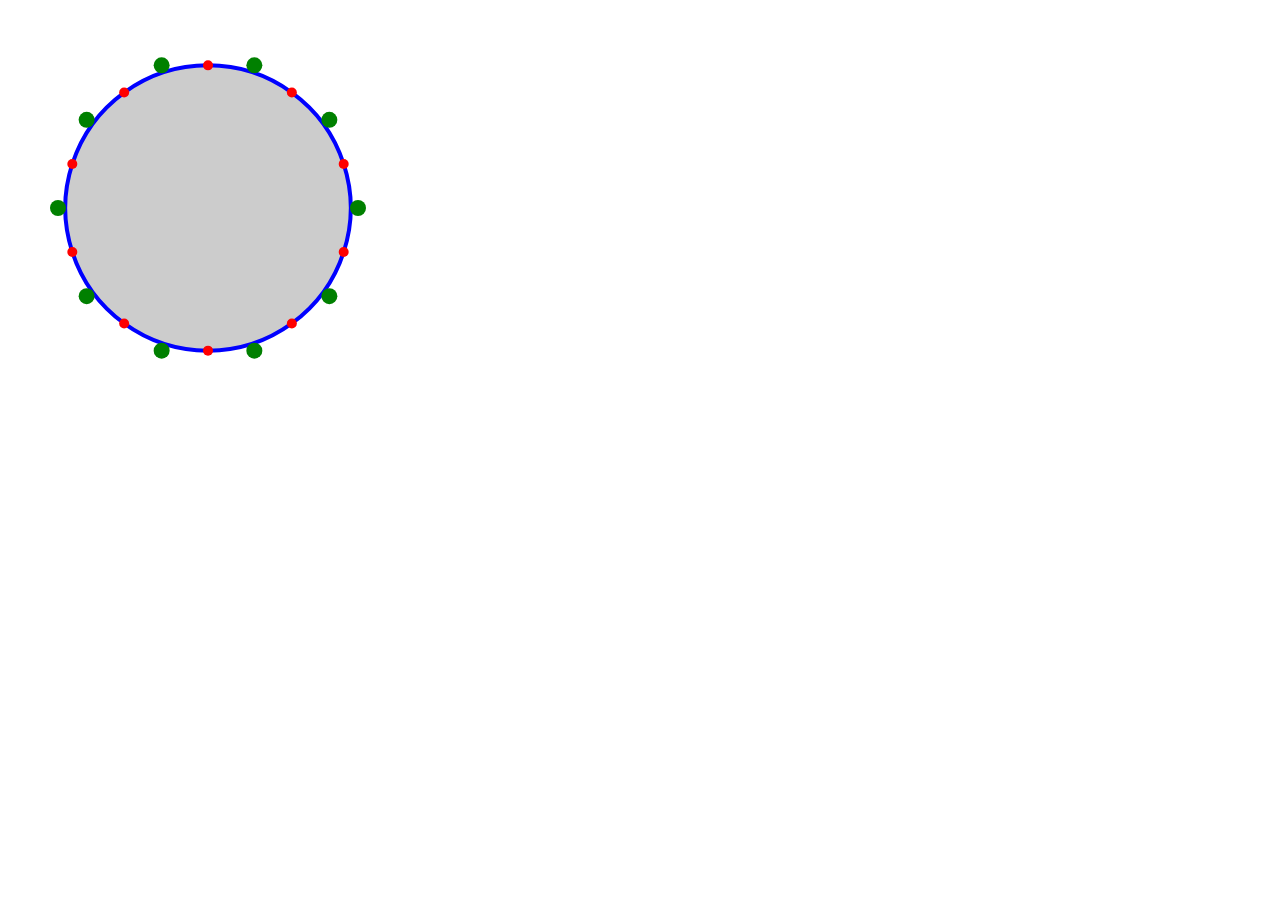
==== index.html @ e0d3a1d3 "init" ====
<html>
    <head>
        <title>css panint</title>
    </head>
    <link rel="./index.css">
    <body>
        <canvas id="canvas" width="400" height="400"></canvas>
    </body>
    <script src="./index.js"></script>
</html>
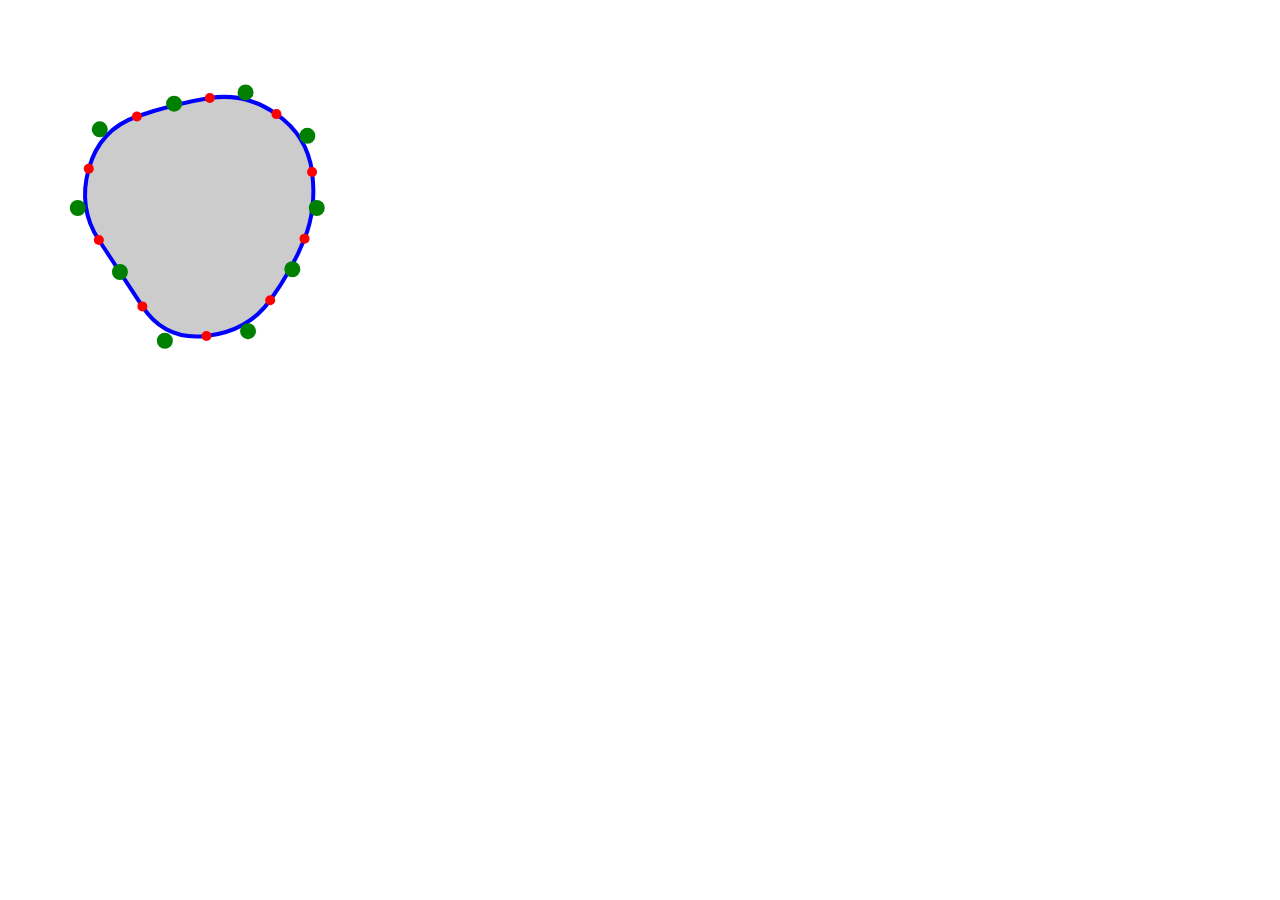
==== commit bac7da0f: "update js" ====
--- a/index.html
+++ b/index.html
@@ -6,5 +6,7 @@
     <body>
         <canvas id="canvas" width="400" height="400"></canvas>
     </body>
-    <script src="./index.js"></script>
+    <!-- <script src="./step_1.js"></script> -->
+    <!-- <script src="./step_2.js"></script> -->
+    <script src="./step_3.js"></script>
 </html>